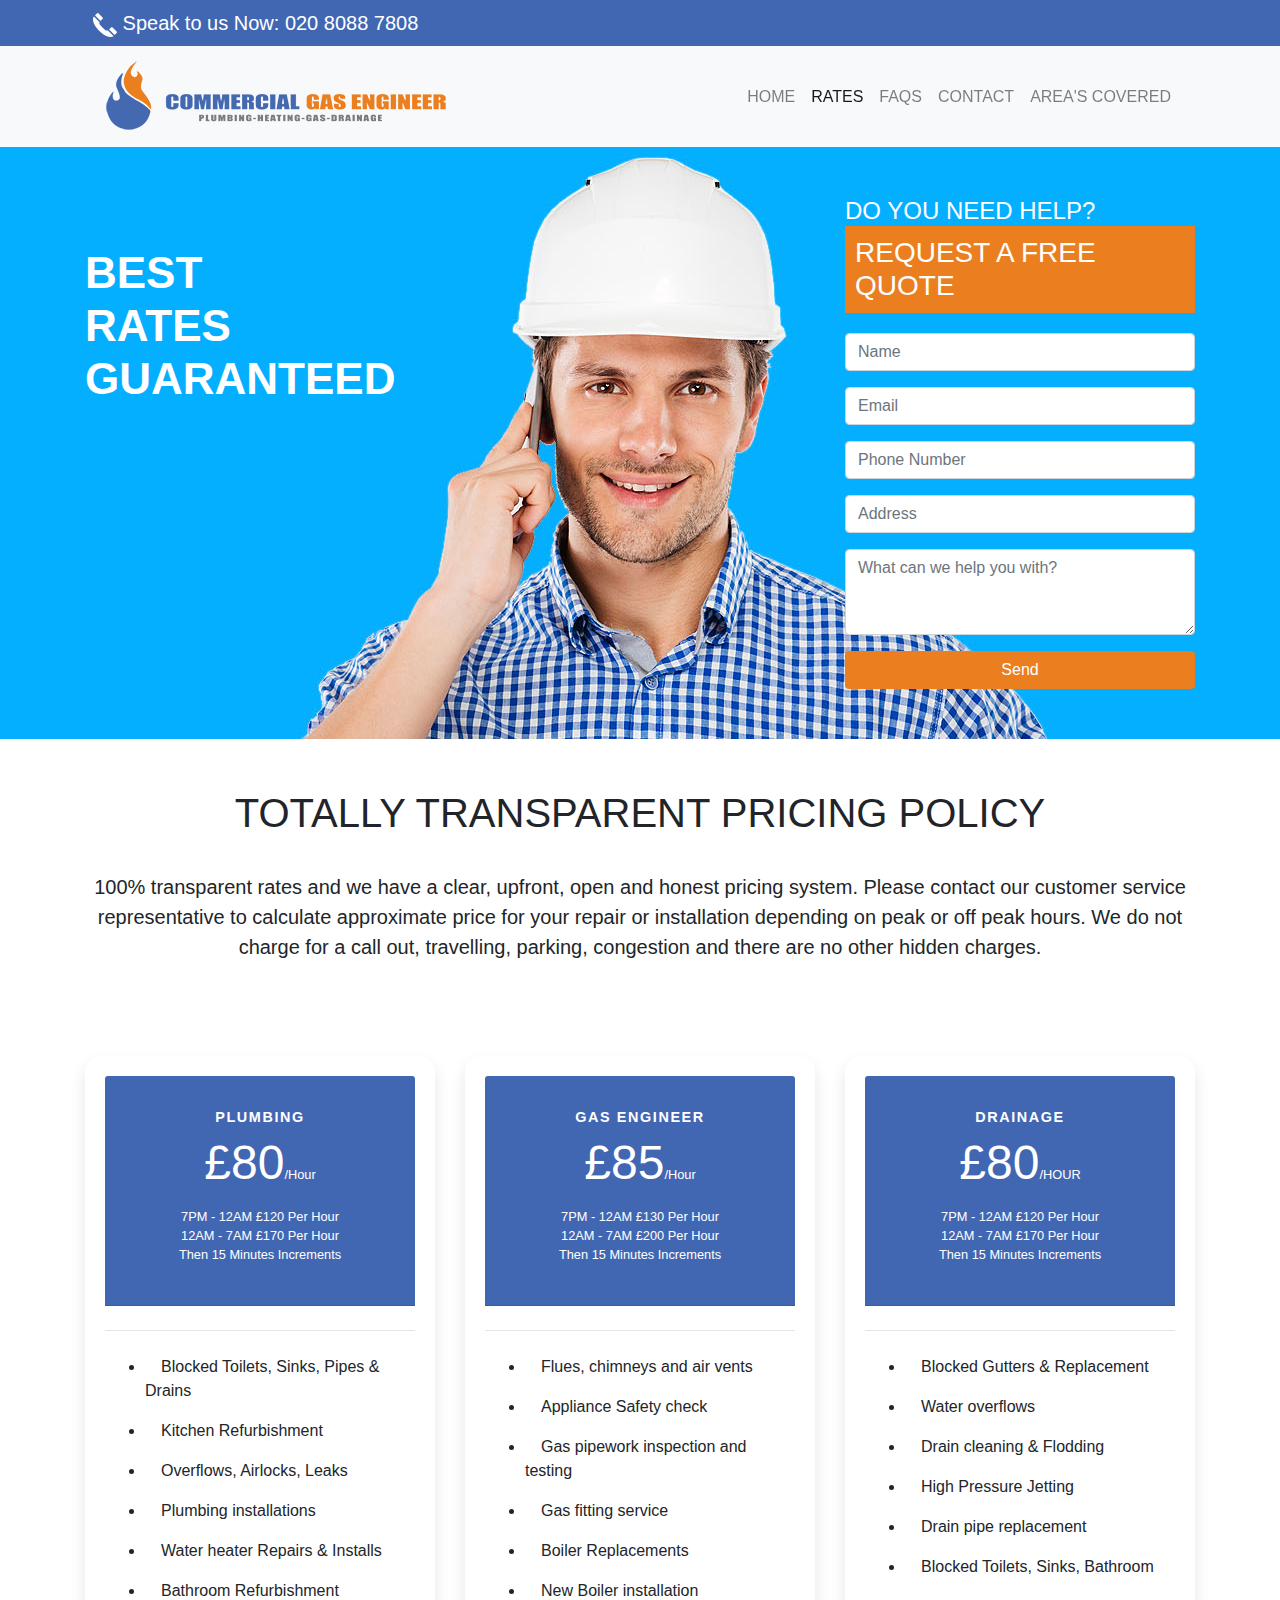
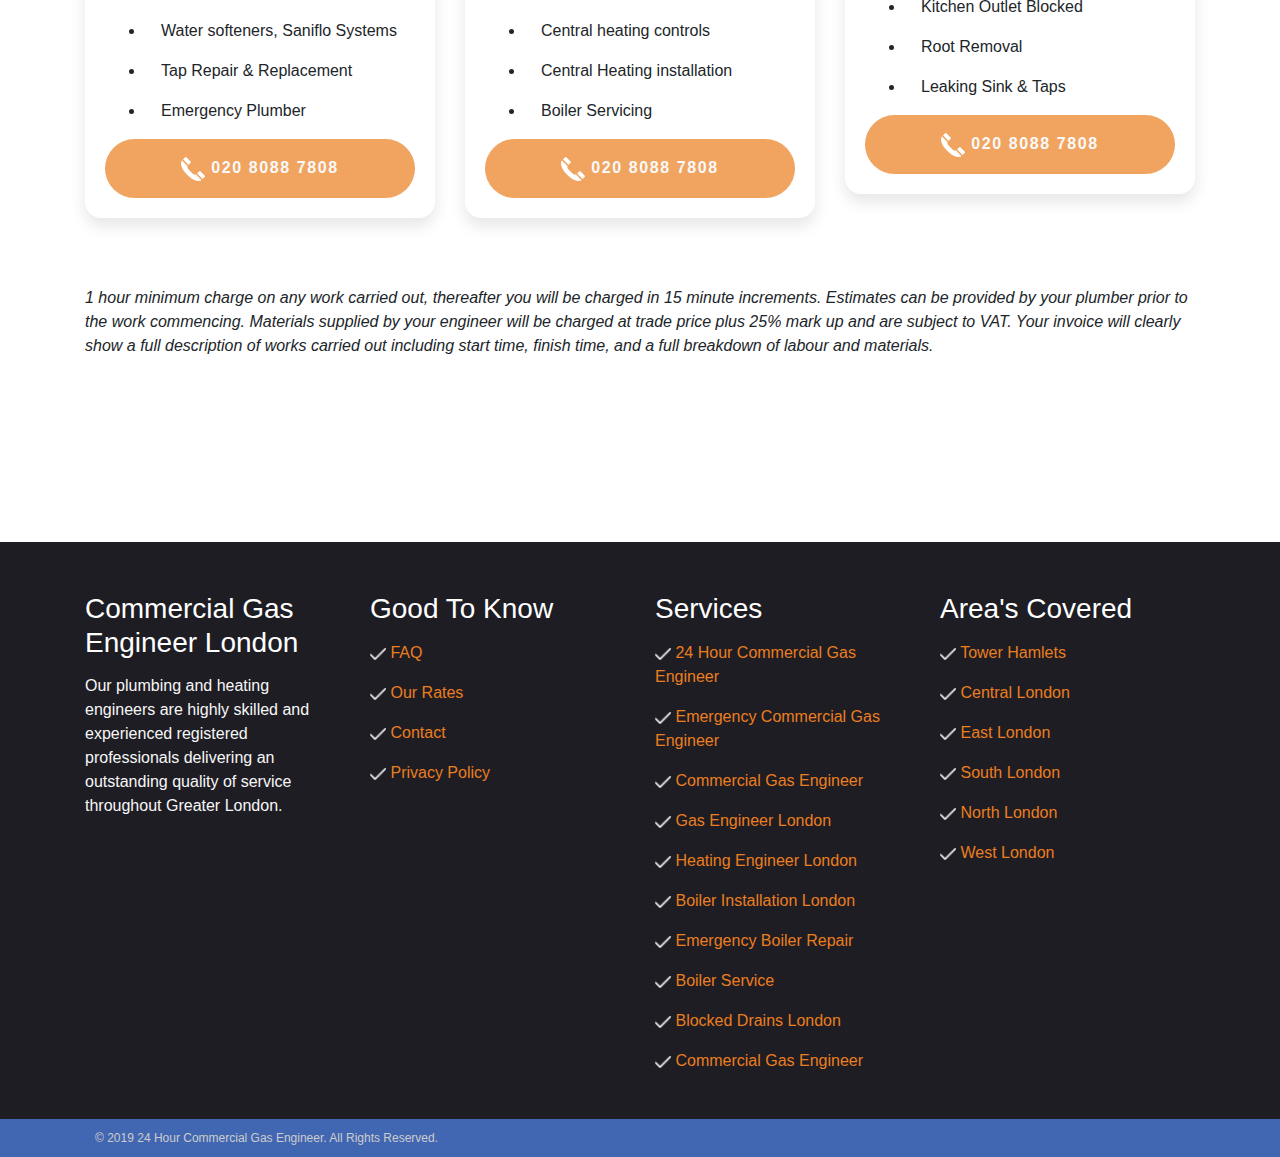
==== rates.html @ 2fbf1a50 "intial website" ====
<!DOCTYPE html>
<html lang="en">
<head>
    <meta charset="UTF-8">
    <meta name="description" content="Commercial Gas Engineer London">
    <meta name="keywords" content="Gas Engineer">
    <meta name="viewport" content="width=device-width, initial-scale=1.0">
    <meta http-equiv="X-UA-Compatible" content="ie=edge">
    <title>Rates | Commercial Gas Engineer London | Central London | Commercial Gas Engineer</title>
    <!-- <script src="https://kit.fontawesome.com/27ad0ca7fa.js"></script> -->
    <!-- Local business Schema -->
    <script type="application/ld+json">
        {
          "@context": "https://schema.org",
          "@type": "LocalBusiness",
          "image": "https://commercial-gas-engineer.co.uk/images/logo.png",
          "@id": "https://commercial-gas-engineer.co.uk/",
          "name": "Commercial Gas Engineer",
          "address": {
            "@type": "PostalAddress", 
            "streetAddress": "Hanbury Street",
            "addressLocality": "London",
            "addressRegion": "London",
            "postalCode": "E1 5JZ",
            "addressCountry": "UK"
          },
          
          "geo": {
            "@type": "GeoCoordinates",
            "latitude": 51.520110,
            "longitude": -0.064103
          },
          "url": "https://commercial-gas-engineer.co.uk/contact.html",
          "telephone": "020 8088 7808",
          
          "openingHoursSpecification": 
          [
            {
              "@type": "OpeningHoursSpecification",
              "dayOfWeek": [
                "Monday",
                "Friday"
              ],
              "opens": "10:30",
              "closes": "22:00"
            }
            
           
          ]
          
        }
    </script>

    <!-- Search Schema -->
    <script type="application/ld+json">
        // John searched for Best gas engineer.
        {
            "@context": "http://schema.org",
            "@type": "SearchAction",
            "agent": {
            "@type": "Person",
            "name": "John"
            },
            "query": "Best Commercial Gas Engineer in London"
        }
      </script>

        <!-- Breadcrumbs Schema -->
        <script type="application/ld+json">
            {
                "@context": "https://schema.org",
                "@type": "BreadcrumbList",
                "itemListElement": [{
                    "@type": "ListItem",
                    "position": 1,
                    "name": "Rates",
                    "item": "https://commercial-gas-engineer.co.uk/rates.html"
                },{
                    "@type": "ListItem",
                    "position": 2,
                    "name": "Contact",
                    "item": "https://commercial-gas-engineer.co.uk/contact.html"
                },{
                    "@type": "ListItem",
                    "position": 3,
                    "name": "FAQ's",
                    "item": "https://commercial-gas-engineer.co.uk/faq.html"
                },{
                    "@type": "ListItem",
                    "position": 4,
                    "name": "Area's Covered",
                    "item": "https://commercial-gas-engineer.co.uk/areas-covered.html"
                }]
            }
                
        </script>

        <!-- Review Schema -->
        <script type="application/ld+json">
            {
                "@context": "https://schema.org/",
                "@type": "Review",
                "itemReviewed": {
                    "@type": "LocalBusiness",
                    "image": "https://commercial-gas-engineer.co.uk/images/logo.png",
                    "name": "Commercial Gas Engineer London",
                    
                    "telephone": "020 8088 7078",
                    "address": {
                        "@type": "PostalAddress", 
                        "streetAddress": "Hanbury Street",
                        "addressLocality": "London",
                        "addressRegion": "London",
                        "postalCode": "E1 5JZ",
                        "addressCountry": "UK"
                      }
                },
                "reviewRating": {
                    "@type": "Rating",
                    "ratingValue": "5"
                },
                "name": "Commercial Gas Engineer",
                "author": {
                    "@type": "Person",
                    "name": "Felipe Free"
                },
                "reviewBody": "Great service and staff, Everything was done in time and in a very professional way, would recommend this company blindfolded.",
                "publisher": {
                    "@type": "Organization",
                    "name": "Google Map"
                }
            }
        </script>

    <!-- Favicons
	================================================== -->
	<link rel="icon" href="images/fav.png" type="image/x-icon" />
	<link rel="apple-touch-icon-precomposed" sizes="144x144" href="images/fav.png">
	<link rel="apple-touch-icon-precomposed" sizes="72x72" href="images/fav.png">
	<link rel="apple-touch-icon-precomposed" href="images/fav.png">
    <!-- <link rel="stylesheet" href="https://cdn.rawgit.com/stevenmonson/googleReviews/master/google-places.css"> -->
    <link rel="stylesheet" href="https://stackpath.bootstrapcdn.com/bootstrap/4.3.1/css/bootstrap.min.css" integrity="sha384-ggOyR0iXCbMQv3Xipma34MD+dH/1fQ784/j6cY/iJTQUOhcWr7x9JvoRxT2MZw1T" crossorigin="anonymous">
    <!-- <link href="https://stackpath.bootstrapcdn.com/font-awesome/4.7.0/css/font-awesome.min.css" rel="stylesheet" integrity="sha384-wvfXpqpZZVQGK6TAh5PVlGOfQNHSoD2xbE+QkPxCAFlNEevoEH3Sl0sibVcOQVnN" crossorigin="anonymous"> -->
    <link rel="stylesheet" href="css/style.css">
</head>
<body>
    
    <div class="container-fluid">
        <!-- top bar -->
    <div class="top-bar base-color">
        <div class="container">
              <div class="row">
                  <div class="col">
                    <p class="top-bar-text">
                         <span><img src="images/old-handphone.png" alt="icon" class="img-responsive"> Speak to us Now: </span> <a  href="tel:020 8088 7808">  020 8088 7808</a>
                    </p>      
                  </div>
              </div>
        </div>
    </div>
    <!-- menu bar  -->
    <div class="header bg-light">
        <div class="container">
            <div class="row">
                <div class="col">
                    <nav class="navbar sticky-top navbar-expand-lg navbar-light  ">
                        <a class="navbar-brand" href="index.html"><img class="img-responsive" src="images/logo-31.png" alt="Logo"></a>
                        <button class="navbar-toggler" type="button" data-toggle="collapse" data-target="#navbarSupportedContent" aria-controls="navbarSupportedContent" aria-expanded="false" aria-label="Toggle navigation">
                          <span class="navbar-toggler-icon"></span>
                        </button>
                      
                        <div class="collapse navbar-collapse " id="navbarSupportedContent">
                          <ul class="navbar-nav ml-auto text-uppercase ">
                            <li class="nav-item ">
                              <a class="nav-link" href="index.html">Home <span class="sr-only">(current)</span></a>
                            </li>
                            <li class="nav-item active">
                              <a class="nav-link" href="rates.html">Rates</a>
                            </li>
                            <li class="nav-item">
                                <a class="nav-link" href="faq.html">Faqs</a>
                            </li>
                            <li class="nav-item">
                                <a class="nav-link" href="contact.html">Contact</a>
                            </li>
                            <li class="nav-item">
                                <a class="nav-link" href="areas-covered.html">Area's Covered</a>
                            </li>
                
                          </ul>
                          
                        </div>
                      </nav>
                </div>
            </div>
        </div>
    </div>

    
    </div>

    <div class="container-fluid">
        <div class="main-content">
            <div class="rates-hero-image">
                <div class="container">
                    <div class="row">
                        <div class="col-md-5">
                            <div class="hero-text-block">
                                <h1 class="text-uppercase">Best <br> Rates <br> Guaranteed</h1>
                                
                            </div>
                        </div>
                        <div class="col-md-4 offset-md-3">
                            <div class="hero-form">
                                <h4>DO YOU NEED HELP?</h4>
                                <h3 class="secondary-color">REQUEST A FREE QUOTE</h3>
                                <form action="contact_me.php" method="POST">
                                    <div class="form-group">
                                        <input name="Name" type="text" class="form-control" id="" aria-describedby="" placeholder="Name"> 
                                    </div>
                                    <div class="form-group">
                                        <input name="Email" type="email" class="form-control" id="exampleInputEmail1" aria-describedby="emailHelp" placeholder="Email">
                                    </div>
                                    <div class="form-group">
                                        
                                        <input name="Phone" type="tel" class="form-control" id="" placeholder="Phone Number">
                                    </div>
                                    <div class="form-group">
                                        <input name="City" type="text" class="form-control" id="" aria-describedby="" placeholder="Address"> 
                                    </div>
                                    <div class="form-group">
                                        
                                        <textarea name="Message" class="form-control" id="exampleFormControlTextarea1" placeholder="What can we help you with?" rows="3"></textarea>
                                    </div>
                                    <button type="submit" class="btn btn-block secondary-color">Send</button>
                                </form>
                            </div>
                        </div>
                    </div>
                </div>
            </div> 
            
            <div class="pricing-plan-wrapper">
                <div class="container">
                    <div class="row">
                        <div class="col">
                            <div class="pricing-plan-header">
                                <h1 class="text-center">TOTALLY TRANSPARENT PRICING POLICY</h1>
                                <p class="text-center lead">100% transparent rates and we have a clear, upfront, open and honest pricing system. Please contact our customer service representative to calculate approximate price for your repair or installation depending on peak or off peak hours. We do not charge for a call out, travelling, parking, congestion and there are no other hidden charges.</p>
                            </div>
                        </div>
                    </div>         
                </div>
            </div>
            <section class="pricing py-5">
                    <div class="container">
                        <div class="row">
                        <!-- Free Tier -->
                        <div class="col-lg-4">
                            <div class="card mb-5 mb-lg-0">
                            <div class="card-body">
                                <div class="card-header">
                                    <h5 class="card-title text-uppercase text-center">PLUMBING</h5>
                                    <h6 class="card-price text-center">£80<span class="period">/Hour</span></h6>
                                    <p class="text-center">
                                        7PM - 12AM £120 Per Hour <br>
                                        12AM - 7AM £170 Per Hour <br>
                                        Then 15 Minutes Increments</p>
                                </div>
                                <hr>
                                <ul class="fa-ul">
                                    <li><span class="fa-li"><img src="images/tick.png" alt="icon" class="img-responsive"></span>Blocked Toilets, Sinks, Pipes & Drains</li>
                                    <li><span class="fa-li"><img src="images/tick.png" alt="icon" class="img-responsive"></span>Kitchen Refurbishment</li>
                                    <li><span class="fa-li"><img src="images/tick.png" alt="icon" class="img-responsive"></span>Overflows, Airlocks, Leaks</li>
                                    <li><span class="fa-li"><img src="images/tick.png" alt="icon" class="img-responsive"></span>Plumbing installations</li>
                                    <li><span class="fa-li"><img src="images/tick.png" alt="icon" class="img-responsive"></span>Water heater Repairs & Installs</li>
                                    <li><span class="fa-li"><img src="images/tick.png" alt="icon" class="img-responsive"></span>Bathroom Refurbishment</li>
                                    <li><span class="fa-li"><img src="images/tick.png" alt="icon" class="img-responsive"></span>Water softeners, Saniflo Systems</li>
                                    <li><span class="fa-li"><img src="images/tick.png" alt="icon" class="img-responsive"></span>Tap Repair & Replacement</li>
                                    <li><span class="fa-li"><img src="images/tick.png" alt="icon" class="img-responsive"></span>Emergency Plumber</li>
                                
                                </ul>
                                <a href="tel:020 8088 7808" class="btn btn-block secondary-color text-uppercase"><img src="images/old-handphone.png" alt="icon" class="img-responsive"> 020 8088 7808</a>
                            </div>
                            </div>
                        </div>
                        <!-- Plus Tier -->
                        <div class="col-lg-4">
                            <div class="card mb-5 mb-lg-0">
                            <div class="card-body">
                                <div class="card-header">
                                    <h5 class="card-title text-uppercase text-center">GAS ENGINEER</h5>
                                    <h6 class="card-price text-center">£85<span class="period">/Hour</span></h6>
                                    <p class="text-center"> 
                                        7PM - 12AM £130 Per Hour <br>
                                        12AM - 7AM £200 Per Hour <br>
                                        Then 15 Minutes Increments</p>
                                </div>
                                <hr>
                                <ul class="fa-ul">
                                    <li><span class="fa-li"><img src="images/tick.png" alt="icon" class="img-responsive"></span>Flues, chimneys and air vents</li>
                                    <li><span class="fa-li"><img src="images/tick.png" alt="icon" class="img-responsive"></span>Appliance Safety check</li>
                                    <li><span class="fa-li"><img src="images/tick.png" alt="icon" class="img-responsive"></span>Gas pipework inspection and testing</li>
                                    <li><span class="fa-li"><img src="images/tick.png" alt="icon" class="img-responsive"></span>Gas fitting service</li>
                                    <li><span class="fa-li"><img src="images/tick.png" alt="icon" class="img-responsive"></span>Boiler Replacements</li>
                                    <li><span class="fa-li"><img src="images/tick.png" alt="icon" class="img-responsive"></span>New Boiler installation</li>
                                    <li><span class="fa-li"><img src="images/tick.png" alt="icon" class="img-responsive"></span>Central heating controls</li>
                                    <li><span class="fa-li"><img src="images/tick.png" alt="icon" class="img-responsive"></span>Central Heating installation</li>
                                    <li><span class="fa-li"><img src="images/tick.png" alt="icon" class="img-responsive"></span>Boiler Servicing</li>
                                </ul>
                                <!-- <a href="#" class="btn btn-block btn-primary text-uppercase">Button</a> -->
                                <a href="tel:020 8088 7808" class="btn btn-block secondary-color text-uppercase"><img src="images/old-handphone.png" alt="icon" class="img-responsive"> 020 8088 7808</a>
                            </div>
                            </div>
                        </div>
                        <!-- Pro Tier -->
                        <div class="col-lg-4">
                            <div class="card">
                            <div class="card-body">
                                <div class="card-header">
                                    <h5 class="card-title text-uppercase text-center">DRAINAGE</h5>
                                    <h6 class="card-price text-center">£80<span class="period">/HOUR</span></h6>
                                    <p class="text-center">
                                        7PM - 12AM £120 Per Hour <br>
                                        12AM - 7AM £170 Per Hour <br>
                                        Then 15 Minutes Increments</p>
                                </div>
                                <hr>
                                <ul class="fa-ul">
                                    <li><span class="fa-li"><img src="images/tick.png" alt="icon" class="img-responsive"></span>Blocked Gutters & Replacement</li>
                                    <li><span class="fa-li"><img src="images/tick.png" alt="icon" class="img-responsive"></span>Water overflows</li>
                                    <li><span class="fa-li"><img src="images/tick.png" alt="icon" class="img-responsive"></span>Drain cleaning & Flodding</li>
                                    <li><span class="fa-li"><img src="images/tick.png" alt="icon" class="img-responsive"></span>High Pressure Jetting</li>
                                    <li><span class="fa-li"><img src="images/tick.png" alt="icon" class="img-responsive"></span>Drain pipe replacement</li>
                                    <li><span class="fa-li"><img src="images/tick.png" alt="icon" class="img-responsive"></span>Blocked Toilets, Sinks, Bathroom</li>
                                    <li><span class="fa-li"><img src="images/tick.png" alt="icon" class="img-responsive"></span>Kitchen Outlet Blocked</li>
                                    <li><span class="fa-li"><img src="images/tick.png" alt="icon" class="img-responsive"></span>Root Removal</li>
                                    <li><span class="fa-li"><img src="images/tick.png" alt="icon" class="img-responsive"></span>Leaking Sink & Taps</li>
                                </ul>
                                <a href="tel:020 8088 7808" class="btn btn-block secondary-color text-uppercase"><img src="images/old-handphone.png" alt="icon" class="img-responsive"> 020 8088 7808</a>
                            </div>
                            </div>
                        </div>
                        </div>
                    </div>
            </section>
            <div class="container">
                <div class="row">
                    <div class="col">
                        <p><i>1 hour minimum charge on any work carried out, thereafter you will be charged in 15 minute increments. Estimates can be provided by your plumber prior to the work commencing. Materials supplied by your engineer will be charged at trade price plus 25% mark up and are subject to VAT. Your invoice will clearly show a full description of works carried out including start time, finish time, and a full breakdown of labour and materials.</i></p>
                    </div>
                </div>

                
            </div>
            <div class="seo cl-white d-none d-sm-none d-md-block">
                <small> <i> emergency Commercial Gas Engineer | local plumbing services london | emergency london plumber | find a Commercial Gas Engineer | 24 hour Commercial Gas Engineer | plumber central london | plumber east london | emergency plumber west london | plumber north london |recommended plumbers london | emergency plumber south london | west london plumbing | 24 emergency plumbers london | plumber south east london | electrician london | london plumbing services | plumber south london | 24 hour emergency Commercial Gas Engineer |emergency plumber east london | emergency plumber east london | emergency plumber north london | emergency plumber south east london | emergency plumber west london | emergency plumber camden | emergency plumber walthamstow | best london plumbers | emergency plumbers wandsworth | emergency plumber central london | emergency plumbing services london | emergency plumber east london | urgent Commercial Gas Engineer | london plumbing ilford | checkatrade members directory | emergency plumber barnet | plumbers in london uk | plumber south west london | heating engineer near me | london plumbing and heating | heating and plumbing engineers | best plumbing london | boiler service london | plumber hackney | london plumbing hackney | plumber north west london | heating engineer london |london plumbing hackney | city plumbing walthamstow | emergency plumber wandsworth | plumbing contractors london | wapping plumbers | london plumbing hackney | plumbing repair london | london plumbing barking | commercial plumbers london | plumbing services east london | emergency plumber islington | emergency plumber hackney |rated plumbers london | plumber bethnal green | emergency plumber hammersmith | gas Commercial Gas Engineer | emergency plumber lewisham | plumber fulham london | plumber mile end | plumber canary wharf | plumber e14 | plumber e1 | plumber e12 | plumber e3 | plumber e5 | plumber e6 | plumber e15 | plumber e17 | plumber e16 | plumber e2 | plumber e8 | victorian plumbing london | plumber woodford green | emergency plumber number | plumbing companies in east london |plumber isle of dogs | reliable plumbers london |heating engineer north london | plumber canning town | plumber docklands | plumber shoreditch | plumber Bethnal Green | plumber Whitechapel |plumber Canary Wharf | plumber Silvertown | plumber Tower Hamlets | plumber Bow |plumber Poplar | plumber Shadwell | plumber Wapping | plumber Limehouse | plumber Hackney | plumber Stepney Green | plumber Old Street | plumber Islington| plumber Westminster | plumber Central London | plumber emergency plumber bethnal green |hackney plumbers review | plumber hackney london |plumber newham | redbridge plumbing | plumbing companies north london |out of hours plumber | plumber stepney green |plumber limehouse | plumber haggerston |emergency plumber swiss cottage </i> </small>
            </div>
        </div>
    </div>  

    

    <div class="container-fluid">
        <div class="footer">
            <div class="footer-block">
                    <div class="container">
                            <div class="row">
                                <div class="col-sm-6 col-md-3 ">
                                    <div class="text-block">
                                        <h3>Commercial Gas Engineer London</h3>
                                        <p>Our plumbing and heating engineers are highly skilled and experienced registered professionals delivering an outstanding quality of service throughout Greater London.</p>
                                    </div>
                                </div>
                                <div class="col-sm-6 col-md-3 ">
                                     <div class="text-block">
                                         <h3>Good To Know</h3>
                                        <p><img src="images/tick.png" alt="icon" class="img-responsive"> <a href="faq.html"> FAQ</a></p>
                                        <p><img src="images/tick.png" alt="icon" class="img-responsive"> <a href="rates.html"> Our Rates</a></p>
                                        <p><img src="images/tick.png" alt="icon" class="img-responsive"> <a href="contact.html"> Contact</a></p>
                                        <p><img src="images/tick.png" alt="icon" class="img-responsive"> <a href="#"> Privacy Policy</a></p>
                                    </div>
                                </div>
                                <div class="col-sm-6 col-md-3 ">
                                    <div class="text-block">
                                        <h3>Services</h3>
                                        <p><img src="images/tick.png" alt="icon" class="img-responsive"> <a href="#"> 24 Hour Commercial Gas Engineer</a></p>
                                        <p><img src="images/tick.png" alt="icon" class="img-responsive"> <a href="#"> Emergency Commercial Gas Engineer</a></p>
                                        <p><img src="images/tick.png" alt="icon" class="img-responsive"> <a href="#"> Commercial Gas Engineer</a></p>
                                        <p><img src="images/tick.png" alt="icon" class="img-responsive"> <a href="#"> Gas Engineer London</a></p>
                                        <p><img src="images/tick.png" alt="icon" class="img-responsive"> <a href="#"> Heating Engineer London</a></p>
                                        <p><img src="images/tick.png" alt="icon" class="img-responsive"> <a href="#"> Boiler Installation London</a></p>
                                        <p><img src="images/tick.png" alt="icon" class="img-responsive"> <a href="#"> Emergency Boiler Repair</a></p>
                                        <p><img src="images/tick.png" alt="icon" class="img-responsive"> <a href="#"> Boiler Service</a></p>
                                        <p><img src="images/tick.png" alt="icon" class="img-responsive"> <a href="#"> Blocked Drains London</a></p>
                                        <p><img src="images/tick.png" alt="icon" class="img-responsive"> <a href="#"> Commercial Gas Engineer</a></p>
                                    </div>
                                </div>
                                <div class="col-sm-6 col-md-3 ">
                                    <div class="text-block">
                                       <h3>Area's Covered</h3>
                                        <p><img src="images/tick.png" alt="icon" class="img-responsive"> <a href="#"> Tower Hamlets</a></p>
                                        <p><img src="images/tick.png" alt="icon" class="img-responsive"> <a href="#"> Central London</a></p>
                                        <p><img src="images/tick.png" alt="icon" class="img-responsive"> <a href="#"> East London</a></p>
                                        <p><img src="images/tick.png" alt="icon" class="img-responsive"> <a href="#"> South London</a></p>
                                        <p><img src="images/tick.png" alt="icon" class="img-responsive"> <a href="#"> North London</a></p>
                                        <p><img src="images/tick.png" alt="icon" class="img-responsive"> <a href="#"> West London</a></p>
                                     </div>
                                </div> 
                            </div>
                        </div>     
            </div>
            <div class="footer-copy">
                <div class="container">
                    <div class="row">
                        <div class="col">
                            <p>© 2019 24 Hour Commercial Gas Engineer. All Rights Reserved.
                                </p>
                        </div>
                        <div class="col">
    
                        </div>
                    </div>
                </div>
            </div>
        </div>
    </div>
    

    
    
    <!-- <script src="https://kit.fontawesome.com/27ad0ca7fa.js"></script> -->
    <script src="https://code.jquery.com/jquery-3.3.1.slim.min.js" integrity="sha384-q8i/X+965DzO0rT7abK41JStQIAqVgRVzpbzo5smXKp4YfRvH+8abtTE1Pi6jizo" crossorigin="anonymous"></script>
    <script src="https://cdnjs.cloudflare.com/ajax/libs/popper.js/1.14.7/umd/popper.min.js" integrity="sha384-UO2eT0CpHqdSJQ6hJty5KVphtPhzWj9WO1clHTMGa3JDZwrnQq4sF86dIHNDz0W1" crossorigin="anonymous"></script>
    <script src="https://stackpath.bootstrapcdn.com/bootstrap/4.3.1/js/bootstrap.min.js" integrity="sha384-JjSmVgyd0p3pXB1rRibZUAYoIIy6OrQ6VrjIEaFf/nJGzIxFDsf4x0xIM+B07jRM" crossorigin="anonymous"></script>
</body>
</html>
---- css/style.css ----
.container-fluid {
    
    padding-right: 0!important;
    padding-left: 0!important;
    
}
.base-color{
    background-color: #4267b2;
}

.secondary-color{
    background-color:#eb7e1e;
}
.top-bar-text {
    color: #fff;
    padding: 8px;
    font-size: 20px;
    margin: 0;
}
.top-bar-text a{
    text-decoration: none;
    color:#fff;
}

.main-content .hero-image{
    background: url("../images/home-1.jpg");
    background-repeat: no-repeat;
    background-position: left top;
    padding: 50px 0;
}
.main-content .hero-image .hero-text-block {
    margin: 50px 0;
}
.main-content .hero-image .hero-text-block h1, .main-content .hero-image .hero-text-block h4{
    margin: 25px 0;
}
.main-content .hero-image .hero-text-block h1{
    font-size: 44px;
    color: #4267b2;
    font-weight: 700;

}
.main-content .hero-image .hero-text-block button{
    color:#fff;
    font-size: 30px;
    font-weight: 700;
    padding: 15px;
}
.main-content .hero-image .hero-form h3, .main-content .hero-image .hero-form h4{
    margin: 0;
}
.main-content .hero-image .hero-form h3{
    margin-bottom: 20px;
    padding: 10px
}
.main-content .hero-image .hero-form button, .main-content .hero-image .hero-form h3{
    color: #fff;
}
.main-content .features-wrapper{
    margin: 40px 0;
    padding: 30px 0;
}
.main-content .features{
    margin: 40px 0;
}
.main-content .features .feature-icon{
    font-size: 70px;
    color: #4267b2;
    
}


/* // Small devices (landscape phones, less than 768px) */
/* @media (max-width: 767.98px) { 
    .main-content .features .feature-text-block{
        text-align: center;
        
    }

 } */
 /* // Medium devices (tablets, less than 992px) */
@media (max-width: 991.98px) { 
    .main-content .features .feature-text-block{
        text-align: center;
    
        
    }
    /* .container-fluid {
    
        padding-right: 15px!important;
        padding-left: 15px!important;
        
    } */
}
.main-content .branding-contact{
    background: url("../images/home-2.jpg");
    background-repeat: no-repeat;
    background-position: right top;
    /* background-attachment: fixed; */
    /* padding:50px; */
}
.main-content .branding-contact-content {
    padding: 60px 0;
    margin: 30px 0;
    color:#fff;
}
.main-content .branding-contact-content h3{
    margin: 20px 0;
}
.main-content .branding-contact-content button{
    color:#fff;
}

.main-content .about{
    padding: 30px 0;
}
.main-content .about h1{
    margin: 30px 0;
}
.main-content .about-content-wrapper{
    margin: 40px 0;
}
.main-content .about-content-wrapper .text-block{
    padding-top: 15px;
}
.main-content .about-content-wrapper img{
    width: 100%;
}

.main-content .google-review{
    /* min-height: 400px; */
    padding: 40px 0;

}

.main-content .google-review h1{
    /* min-height: 400px; */
    padding: 40px 0;

}

#map-plug {display:none;}

#google-reviews {
display:flex;
flex-wrap:wrap;
/* //display: grid;
//grid-template-columns: repeat( auto-fit, minmax(320px, 1fr)); */
}

.review-item {
/* border:solid 1px rgba(190,190,190,.35); */
margin:0 auto;
padding:1em;
flex: 1 1 20%;
}

@media ( max-width:1200px) {
  .review-item { flex: 1 1 40%; }
}

@media ( max-width:450px) {
  .review-item { flex: 1 1 90%; }
}

.review-meta, .review-stars {text-align:center; font-size:115%;}
.review-author { text-transform: capitalize; font-weight:bold; }
.review-date {opacity:.6; display:block;}
.review-text {  line-height:1.55; text-align:left; max-width:32em; margin:auto; text-align: center;}

 

.review-stars ul {
display: inline-block;
list-style: none;
margin:0; padding:0;
}

.review-stars ul li {
float: left;
margin-right: 1px;
line-height:1;
}

.review-stars ul li i {
  color: #E4B248;
  font-size: 1.4em;
  font-style:normal;
}
.review-stars ul li i.inactive { color: #c6c6c6;}
.star:after { content: "\2605"; }


.main-content .pricing-plan-wrapper{
    padding: 30px 0;

}

.main-content .pricing-plan-wrapper .pricing-plan-header h1{
    margin: 20px 0 35px 0;
    
}

section.pricing {
    /* background: #007bff;
    background: linear-gradient(to right, #0062E6, #33AEFF); */
    /* background: #4267b2;
    background: linear-gradient( to right, #4267b2, #007bff) */
    margin-bottom: 20px;
  }
  
  .pricing .card {
    border: none;
    border-radius: 1rem;
    transition: all 0.2s;
    box-shadow: 0 0.5rem 1rem 0 rgba(0, 0, 0, 0.1);
  }

  .pricing .card-header{
      padding: 25px 0;
      background: #4267b2;
      color: #fff;
      /* border-radius: 50%; */
  }
  .pricing .card-header p{
      margin-top: 15px;
      font-size: 80%
  }
  .pricing hr {
    margin: 1.5rem 0;
  }
  
  .pricing .card-title {
    margin: 0.5rem 0;
    font-size: 0.9rem;
    letter-spacing: .1rem;
    font-weight: bold;
    /* color: #fff; */
  }
  
  .pricing .card-price {
    font-size: 3rem;
    margin: 0;
  }
  
  .pricing .card-price .period {
    font-size: 0.8rem;
  }
  
  .pricing ul li {
    margin-bottom: 1rem;
  }
  
  .pricing .text-muted {
    opacity: 0.7;
  }
  
  .pricing .btn {
    font-size: 100%;
    border-radius: 5rem;
    letter-spacing: .1rem;
    font-weight: bold;
    padding: 1rem;
    opacity: 0.7;
    transition: all 0.2s;
    color: #f7f7f7;
  }
  
  /* Hover Effects on Card */
  
  @media (min-width: 992px) {
    .pricing .card:hover {
      margin-top: -.25rem;
      margin-bottom: .25rem;
      box-shadow: 0 0.5rem 1rem 0 rgba(0, 0, 0, 0.3);
    }
    .pricing .card:hover .btn {
      opacity: 1;
    }
  }

.main-content .safety-logos{
    margin: 20px 0;
}
.main-content .safety-logos img{
    width: 150px;
    height: 120px;
    margin: 0 auto;
}

.main-content .emergency-contact{
    background: url("../images/home-5.jpg");
    background-repeat: no-repeat;
    background-position: right top;
    /* background-attachment: fixed; */
    /* padding:50px; */
}
.main-content .emergency-contact h3{
    padding: 60px 0;
    margin: 30px 0;
    color:#fff;
}

/* .footer{
    
} */
.footer-block{
    background-color: #1e1d24;
    padding: 50px 10px 30px 10px;
}

.footer-block .text-block h3{
    color: #fff;
    margin-bottom: 15px;
}
.footer-block .text-block p{
    color: #f7f7f7
}
.footer-block .text-block p i{
    /* color: #f7f7f7 */
    margin-right: 10px
}
.footer-block .text-block p a{
    /* color: #f7f7f7 */
    color: #eb7e1e
}
.footer-copy{
    background-color: #4267b2;
    color: #ccc;
    font-size: 12px;
}
.footer-copy p{
    margin: 0;
    padding: 10px
}


 /* Rates page css */

 .seo small i{
     font-size: 50%;
     color: #fff;
     font-weight: 300;
 }

 .main-content .rates-hero-image{
    background: url("../images/about-1.jpg");
    background-repeat: no-repeat;
    background-position: left top;
    padding: 50px 0;
}

.main-content .rates-hero-image .hero-text-block {
    margin: 50px 0;
}
.main-content .rates-hero-image .hero-text-block h1, .main-content .rates-hero-image .hero-text-block h4{
    margin: 25px 0;
}
.main-content .rates-hero-image .hero-text-block h1{
    font-size: 44px;
    color: #fff;
    font-weight: 700;

}
.main-content .rates-hero-image .hero-text-block button{
    color:#fff;
    font-size: 30px;
    font-weight: 700;
    padding: 15px;
}
.main-content .rates-hero-image .hero-form h3, .main-content .rates-hero-image .hero-form h4{
    margin: 0;
    color: #fff;
}
.main-content .rates-hero-image .hero-form h3{
    margin-bottom: 20px;
    padding: 10px
}
.main-content .rates-hero-image .hero-form button, .main-content .hero-image .hero-form h3{
    color: #fff;
    
}

/* faq page css */

.main-content .faq-hero-image{
    background: url("../images/about-1.jpg");
    background-repeat: no-repeat;
    background-position: right top;
    padding: 150px 0;
}

.main-content .faq-hero-image .hero-text-block {
    margin: 50px 0;
}
.main-content .faq-hero-image .hero-text-block h1{
    margin: 25px 0;
}
.main-content .faq-hero-image .hero-text-block h1{
    font-size: 44px;
    color: #fff;
    font-weight: 700;

}

.faq{
    margin-top: 50px;
}
.faq-header{
    margin: 30px 0;
}
.faq .card .btn-link{
    color: #4267b2
}
.faq .card .btn-link:hover {
    color: #eb7e1e;
    text-decoration: none;
}

.faq .card .btn-link.focus, .btn-link:focus {
    text-decoration: none;
    box-shadow: none;
}

.faq .card {
    border: 1px solid #4267b2; 
}

/* Contact page css */

.main-content .contact .hero-form h3, .main-content .contact .hero-form h4{
    margin: 0;
}
.main-content .contact .hero-form h3{
    margin-bottom: 20px;
    padding: 10px
}
.main-content .contact .hero-form button, .main-content .contact .hero-form h3{
    color: #fff;
}


  .main-content .contact{
      padding: 80px 0 0 0;
  }
  
.main-content .contact .details{
    
    padding: 0 0 50px 0;

}
.main-content .contact .details .text-block h4 i{
    color: #eb7e1e
}
.main-content .contact .details .text-block p{
    margin-left: 30px;
    font-weight: 400;
    color:#4267b2
}

/* Area's covered page css */

.nav-tabs .nav-item {
    margin: 0 auto;
    
}


.main-content .area-cover{
    margin-top: 50px
}
.flex-container{
    display:flex;
    flex-wrap: wrap;
    margin-top: 20px;
} 
.flex-item{
    flex:1;
    min-width:150px
}

.cl-white{
    color: #fff!important;
    background: #fff!important;
}
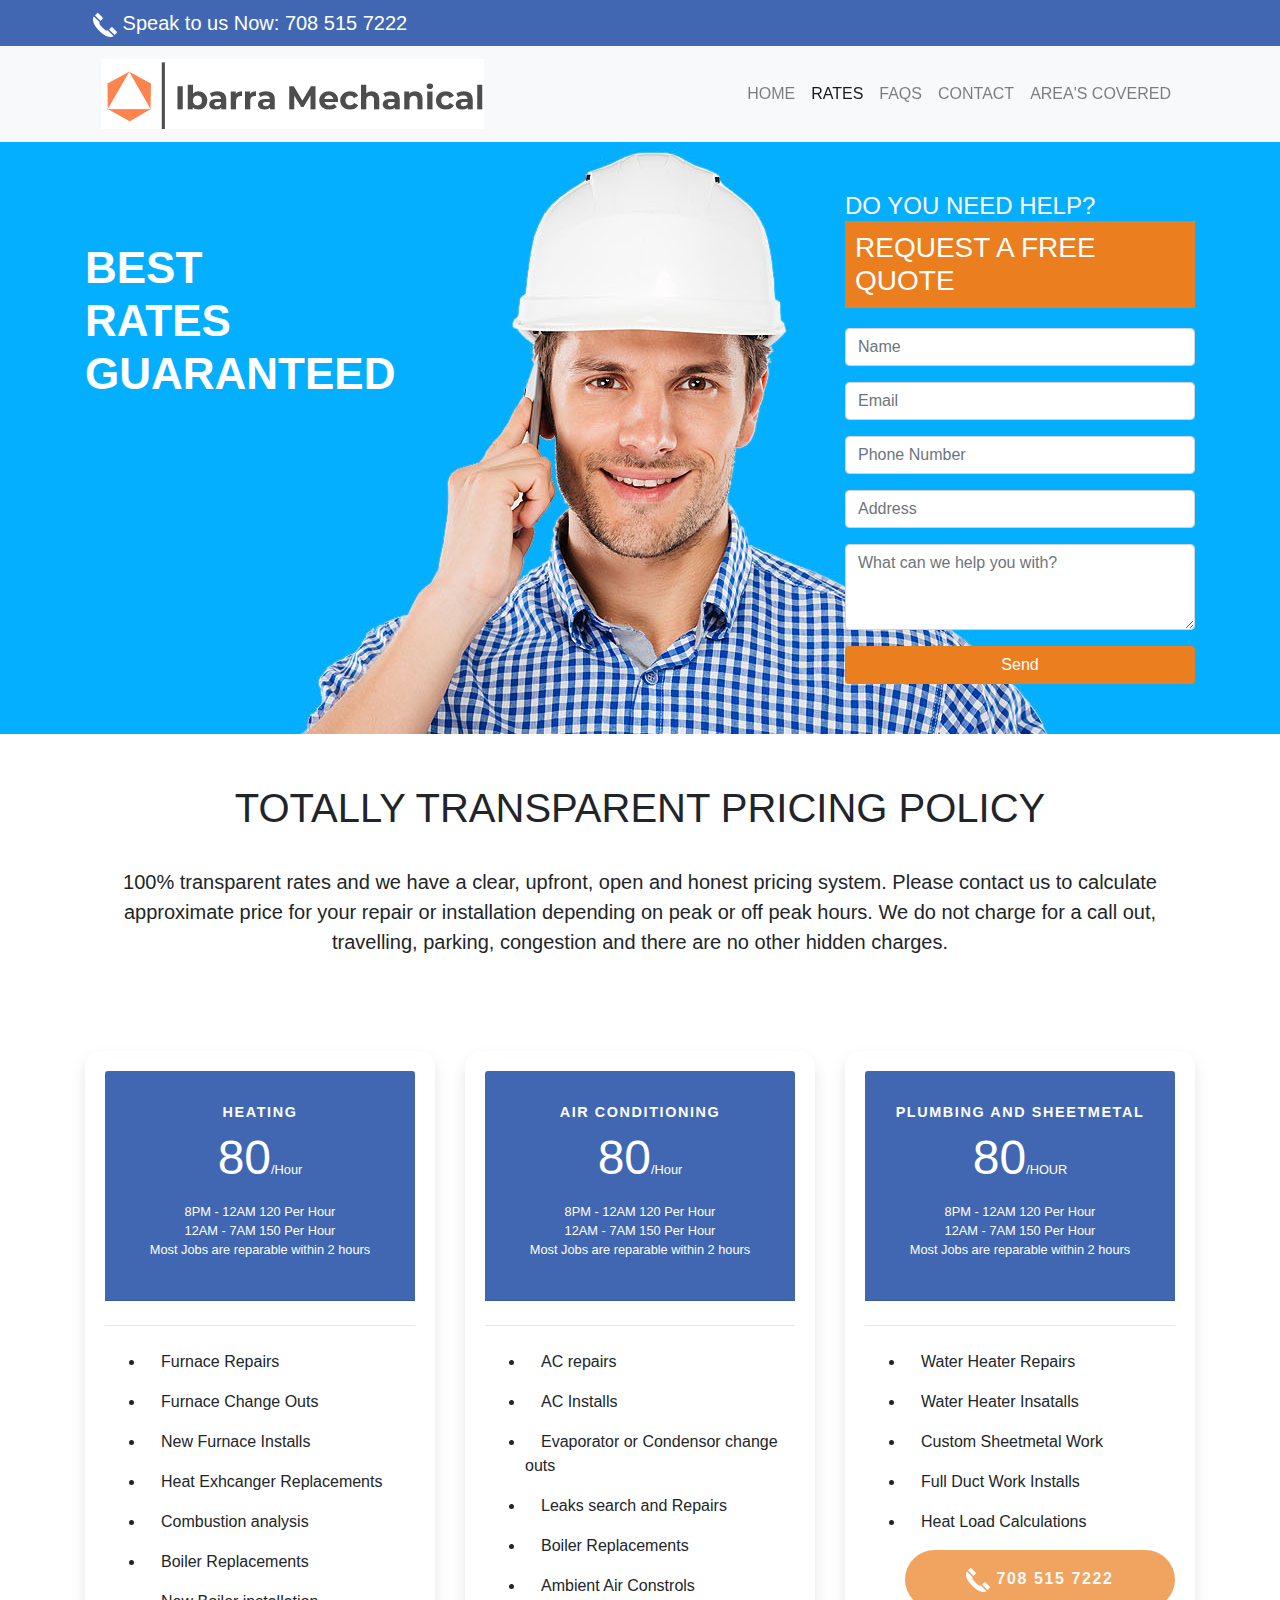
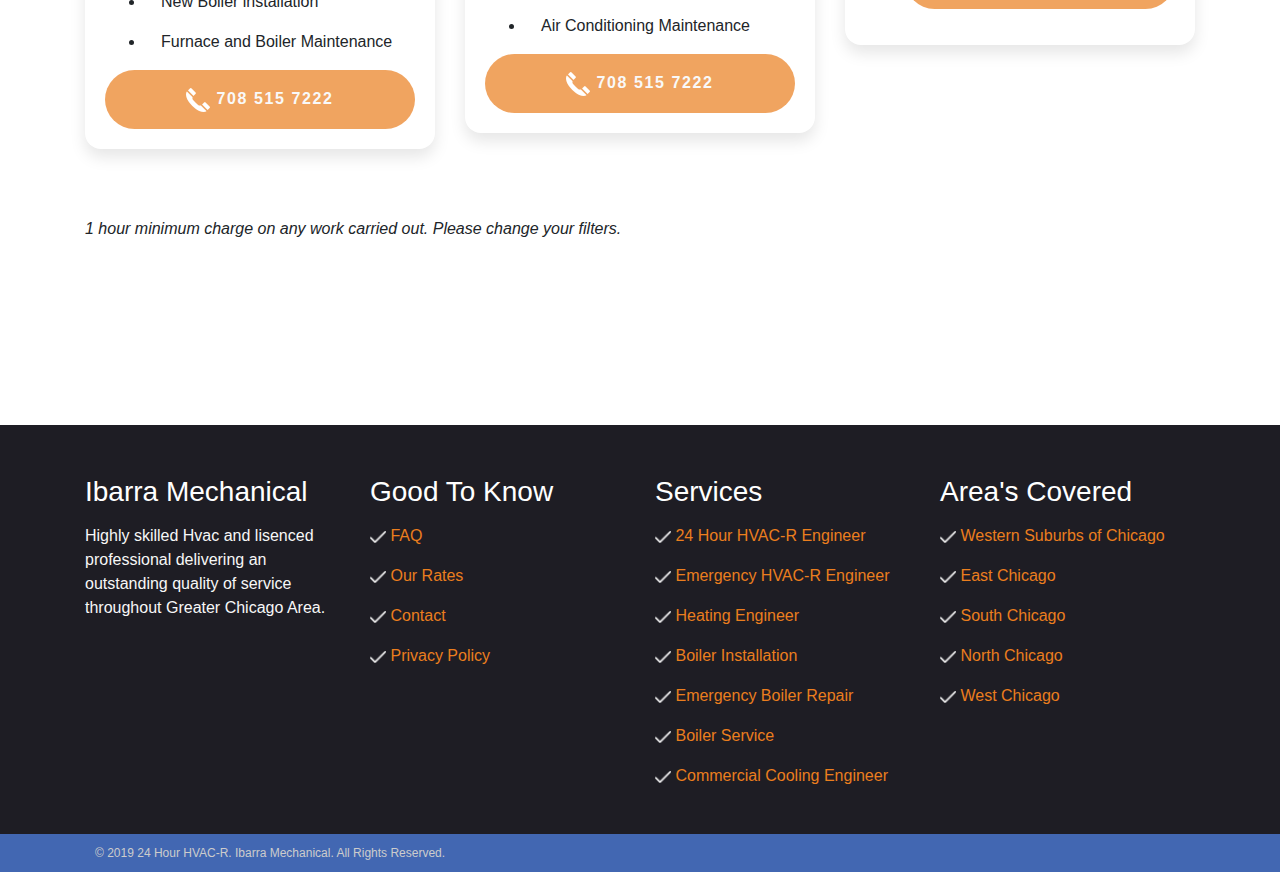
==== commit 27f70ef9: "changing data" ====
--- a/rates.html
+++ b/rates.html
@@ -152,7 +152,7 @@
               <div class="row">
                   <div class="col">
                     <p class="top-bar-text">
-                         <span><img src="images/old-handphone.png" alt="icon" class="img-responsive"> Speak to us Now: </span> <a  href="tel:020 8088 7808">  020 8088 7808</a>
+                         <span><img src="images/old-handphone.png" alt="icon" class="img-responsive"> Speak to us Now: </span> <a  href="tel:708 515 7222">  708 515 7222</a>
                     </p>      
                   </div>
               </div>
@@ -164,7 +164,7 @@
             <div class="row">
                 <div class="col">
                     <nav class="navbar sticky-top navbar-expand-lg navbar-light  ">
-                        <a class="navbar-brand" href="index.html"><img class="img-responsive" src="images/logo-31.png" alt="Logo"></a>
+                        <a class="navbar-brand" href="index.html"><img class="img-responsive" src="images/logo.png" alt="Logo"></a>
                         <button class="navbar-toggler" type="button" data-toggle="collapse" data-target="#navbarSupportedContent" aria-controls="navbarSupportedContent" aria-expanded="false" aria-label="Toggle navigation">
                           <span class="navbar-toggler-icon"></span>
                         </button>
@@ -246,7 +246,7 @@
                         <div class="col">
                             <div class="pricing-plan-header">
                                 <h1 class="text-center">TOTALLY TRANSPARENT PRICING POLICY</h1>
-                                <p class="text-center lead">100% transparent rates and we have a clear, upfront, open and honest pricing system. Please contact our customer service representative to calculate approximate price for your repair or installation depending on peak or off peak hours. We do not charge for a call out, travelling, parking, congestion and there are no other hidden charges.</p>
+                                <p class="text-center lead">100% transparent rates and we have a clear, upfront, open and honest pricing system. Please contact us to calculate approximate price for your repair or installation depending on peak or off peak hours. We do not charge for a call out, travelling, parking, congestion and there are no other hidden charges.</p>
                             </div>
                         </div>
                     </div>         
@@ -260,27 +260,26 @@
                             <div class="card mb-5 mb-lg-0">
                             <div class="card-body">
                                 <div class="card-header">
-                                    <h5 class="card-title text-uppercase text-center">PLUMBING</h5>
-                                    <h6 class="card-price text-center">£80<span class="period">/Hour</span></h6>
+                                    <h5 class="card-title text-uppercase text-center">HEATING</h5>
+                                    <h6 class="card-price text-center">80<span class="period">/Hour</span></h6>
                                     <p class="text-center">
-                                        7PM - 12AM £120 Per Hour <br>
-                                        12AM - 7AM £170 Per Hour <br>
-                                        Then 15 Minutes Increments</p>
+                                        8PM - 12AM 120 Per Hour <br>
+                                        12AM - 7AM 150 Per Hour <br>
+                                        Most Jobs are reparable within 2 hours</p>
                                 </div>
                                 <hr>
                                 <ul class="fa-ul">
-                                    <li><span class="fa-li"><img src="images/tick.png" alt="icon" class="img-responsive"></span>Blocked Toilets, Sinks, Pipes & Drains</li>
-                                    <li><span class="fa-li"><img src="images/tick.png" alt="icon" class="img-responsive"></span>Kitchen Refurbishment</li>
-                                    <li><span class="fa-li"><img src="images/tick.png" alt="icon" class="img-responsive"></span>Overflows, Airlocks, Leaks</li>
-                                    <li><span class="fa-li"><img src="images/tick.png" alt="icon" class="img-responsive"></span>Plumbing installations</li>
-                                    <li><span class="fa-li"><img src="images/tick.png" alt="icon" class="img-responsive"></span>Water heater Repairs & Installs</li>
-                                    <li><span class="fa-li"><img src="images/tick.png" alt="icon" class="img-responsive"></span>Bathroom Refurbishment</li>
-                                    <li><span class="fa-li"><img src="images/tick.png" alt="icon" class="img-responsive"></span>Water softeners, Saniflo Systems</li>
-                                    <li><span class="fa-li"><img src="images/tick.png" alt="icon" class="img-responsive"></span>Tap Repair & Replacement</li>
-                                    <li><span class="fa-li"><img src="images/tick.png" alt="icon" class="img-responsive"></span>Emergency Plumber</li>
+                                    <li><span class="fa-li"><img src="images/tick.png" alt="icon" class="img-responsive"></span>Furnace Repairs</li>
+                                    <li><span class="fa-li"><img src="images/tick.png" alt="icon" class="img-responsive"></span>Furnace Change Outs</li>
+                                    <li><span class="fa-li"><img src="images/tick.png" alt="icon" class="img-responsive"></span>New Furnace Installs</li>
+                                    <li><span class="fa-li"><img src="images/tick.png" alt="icon" class="img-responsive"></span>Heat Exhcanger Replacements</li>
+                                    <li><span class="fa-li"><img src="images/tick.png" alt="icon" class="img-responsive"></span>Combustion analysis </li>
+                                    <li><span class="fa-li"><img src="images/tick.png" alt="icon" class="img-responsive"></span>Boiler Replacements</li>
+                                    <li><span class="fa-li"><img src="images/tick.png" alt="icon" class="img-responsive"></span>New Boiler installation</li>
+                                    <li><span class="fa-li"><img src="images/tick.png" alt="icon" class="img-responsive"></span>Furnace and Boiler Maintenance</li>
                                 
                                 </ul>
-                                <a href="tel:020 8088 7808" class="btn btn-block secondary-color text-uppercase"><img src="images/old-handphone.png" alt="icon" class="img-responsive"> 020 8088 7808</a>
+                                <a href="tel:708 515 7222" class="btn btn-block secondary-color text-uppercase"><img src="images/old-handphone.png" alt="icon" class="img-responsive"> 708 515 7222</a>
                             </div>
                             </div>
                         </div>
@@ -289,27 +288,25 @@
                             <div class="card mb-5 mb-lg-0">
                             <div class="card-body">
                                 <div class="card-header">
-                                    <h5 class="card-title text-uppercase text-center">GAS ENGINEER</h5>
-                                    <h6 class="card-price text-center">£85<span class="period">/Hour</span></h6>
+                                    <h5 class="card-title text-uppercase text-center">Air Conditioning</h5>
+                                    <h6 class="card-price text-center">80<span class="period">/Hour</span></h6>
                                     <p class="text-center"> 
-                                        7PM - 12AM £130 Per Hour <br>
-                                        12AM - 7AM £200 Per Hour <br>
-                                        Then 15 Minutes Increments</p>
+                                        8PM - 12AM 120 Per Hour <br>
+                                        12AM - 7AM 150 Per Hour <br>
+                                        Most Jobs are reparable within 2 hours</p>
                                 </div>
                                 <hr>
                                 <ul class="fa-ul">
-                                    <li><span class="fa-li"><img src="images/tick.png" alt="icon" class="img-responsive"></span>Flues, chimneys and air vents</li>
-                                    <li><span class="fa-li"><img src="images/tick.png" alt="icon" class="img-responsive"></span>Appliance Safety check</li>
-                                    <li><span class="fa-li"><img src="images/tick.png" alt="icon" class="img-responsive"></span>Gas pipework inspection and testing</li>
-                                    <li><span class="fa-li"><img src="images/tick.png" alt="icon" class="img-responsive"></span>Gas fitting service</li>
+                                    <li><span class="fa-li"><img src="images/tick.png" alt="icon" class="img-responsive"></span>AC repairs</li>
+                                    <li><span class="fa-li"><img src="images/tick.png" alt="icon" class="img-responsive"></span>AC Installs</li>
+                                    <li><span class="fa-li"><img src="images/tick.png" alt="icon" class="img-responsive"></span>Evaporator or Condensor change outs</li>
+                                    <li><span class="fa-li"><img src="images/tick.png" alt="icon" class="img-responsive"></span>Leaks search and Repairs</li>
                                     <li><span class="fa-li"><img src="images/tick.png" alt="icon" class="img-responsive"></span>Boiler Replacements</li>
-                                    <li><span class="fa-li"><img src="images/tick.png" alt="icon" class="img-responsive"></span>New Boiler installation</li>
-                                    <li><span class="fa-li"><img src="images/tick.png" alt="icon" class="img-responsive"></span>Central heating controls</li>
-                                    <li><span class="fa-li"><img src="images/tick.png" alt="icon" class="img-responsive"></span>Central Heating installation</li>
-                                    <li><span class="fa-li"><img src="images/tick.png" alt="icon" class="img-responsive"></span>Boiler Servicing</li>
+                                    <li><span class="fa-li"><img src="images/tick.png" alt="icon" class="img-responsive"></span>Ambient Air Constrols</li>
+                                    <li><span class="fa-li"><img src="images/tick.png" alt="icon" class="img-responsive"></span>Air Conditioning Maintenance</li>
                                 </ul>
                                 <!-- <a href="#" class="btn btn-block btn-primary text-uppercase">Button</a> -->
-                                <a href="tel:020 8088 7808" class="btn btn-block secondary-color text-uppercase"><img src="images/old-handphone.png" alt="icon" class="img-responsive"> 020 8088 7808</a>
+                                <a href="tel:020 8088 7808" class="btn btn-block secondary-color text-uppercase"><img src="images/old-handphone.png" alt="icon" class="img-responsive"> 708 515 7222</a>
                             </div>
                             </div>
                         </div>
@@ -318,26 +315,22 @@
                             <div class="card">
                             <div class="card-body">
                                 <div class="card-header">
-                                    <h5 class="card-title text-uppercase text-center">DRAINAGE</h5>
-                                    <h6 class="card-price text-center">£80<span class="period">/HOUR</span></h6>
+                                    <h5 class="card-title text-uppercase text-center">Plumbing and Sheetmetal</h5>
+                                    <h6 class="card-price text-center">80<span class="period">/HOUR</span></h6>
                                     <p class="text-center">
-                                        7PM - 12AM £120 Per Hour <br>
-                                        12AM - 7AM £170 Per Hour <br>
-                                        Then 15 Minutes Increments</p>
+                                        8PM - 12AM 120 Per Hour <br>
+                                        12AM - 7AM 150 Per Hour <br>
+                                        Most Jobs are reparable within 2 hours</p>
                                 </div>
                                 <hr>
                                 <ul class="fa-ul">
-                                    <li><span class="fa-li"><img src="images/tick.png" alt="icon" class="img-responsive"></span>Blocked Gutters & Replacement</li>
-                                    <li><span class="fa-li"><img src="images/tick.png" alt="icon" class="img-responsive"></span>Water overflows</li>
-                                    <li><span class="fa-li"><img src="images/tick.png" alt="icon" class="img-responsive"></span>Drain cleaning & Flodding</li>
-                                    <li><span class="fa-li"><img src="images/tick.png" alt="icon" class="img-responsive"></span>High Pressure Jetting</li>
-                                    <li><span class="fa-li"><img src="images/tick.png" alt="icon" class="img-responsive"></span>Drain pipe replacement</li>
-                                    <li><span class="fa-li"><img src="images/tick.png" alt="icon" class="img-responsive"></span>Blocked Toilets, Sinks, Bathroom</li>
-                                    <li><span class="fa-li"><img src="images/tick.png" alt="icon" class="img-responsive"></span>Kitchen Outlet Blocked</li>
-                                    <li><span class="fa-li"><img src="images/tick.png" alt="icon" class="img-responsive"></span>Root Removal</li>
-                                    <li><span class="fa-li"><img src="images/tick.png" alt="icon" class="img-responsive"></span>Leaking Sink & Taps</li>
-                                </ul>
-                                <a href="tel:020 8088 7808" class="btn btn-block secondary-color text-uppercase"><img src="images/old-handphone.png" alt="icon" class="img-responsive"> 020 8088 7808</a>
+                                    <li><span class="fa-li"><img src="images/tick.png" alt="icon" class="img-responsive"></span>Water Heater Repairs</li>
+                                    <li><span class="fa-li"><img src="images/tick.png" alt="icon" class="img-responsive"></span>Water Heater Insatalls</li>
+                                    <li><span class="fa-li"><img src="images/tick.png" alt="icon" class="img-responsive"></span>Custom Sheetmetal Work</li>
+                                    <li><span class="fa-li"><img src="images/tick.png" alt="icon" class="img-responsive"></span>Full Duct Work Installs</li>
+                                    <li><span class="fa-li"><img src="images/tick.png" alt="icon" class="img-responsive"></span>Heat Load Calculations</li>
+                 
+                                <a href="tel:020 8088 7808" class="btn btn-block secondary-color text-uppercase"><img src="images/old-handphone.png" alt="icon" class="img-responsive"> 708 515 7222</a>
                             </div>
                             </div>
                         </div>
@@ -347,7 +340,7 @@
             <div class="container">
                 <div class="row">
                     <div class="col">
-                        <p><i>1 hour minimum charge on any work carried out, thereafter you will be charged in 15 minute increments. Estimates can be provided by your plumber prior to the work commencing. Materials supplied by your engineer will be charged at trade price plus 25% mark up and are subject to VAT. Your invoice will clearly show a full description of works carried out including start time, finish time, and a full breakdown of labour and materials.</i></p>
+                        <p><i>1 hour minimum charge on any work carried out. Please change your filters.</i></p>
                     </div>
                 </div>
 
@@ -368,8 +361,8 @@
                             <div class="row">
                                 <div class="col-sm-6 col-md-3 ">
                                     <div class="text-block">
-                                        <h3>Commercial Gas Engineer London</h3>
-                                        <p>Our plumbing and heating engineers are highly skilled and experienced registered professionals delivering an outstanding quality of service throughout Greater London.</p>
+                                        <h3>Ibarra Mechanical</h3>
+                                        <p>Highly skilled Hvac and lisenced professional delivering an outstanding quality of service throughout Greater Chicago Area.</p>
                                     </div>
                                 </div>
                                 <div class="col-sm-6 col-md-3 ">
@@ -384,27 +377,23 @@
                                 <div class="col-sm-6 col-md-3 ">
                                     <div class="text-block">
                                         <h3>Services</h3>
-                                        <p><img src="images/tick.png" alt="icon" class="img-responsive"> <a href="#"> 24 Hour Commercial Gas Engineer</a></p>
-                                        <p><img src="images/tick.png" alt="icon" class="img-responsive"> <a href="#"> Emergency Commercial Gas Engineer</a></p>
-                                        <p><img src="images/tick.png" alt="icon" class="img-responsive"> <a href="#"> Commercial Gas Engineer</a></p>
-                                        <p><img src="images/tick.png" alt="icon" class="img-responsive"> <a href="#"> Gas Engineer London</a></p>
-                                        <p><img src="images/tick.png" alt="icon" class="img-responsive"> <a href="#"> Heating Engineer London</a></p>
-                                        <p><img src="images/tick.png" alt="icon" class="img-responsive"> <a href="#"> Boiler Installation London</a></p>
+                                        <p><img src="images/tick.png" alt="icon" class="img-responsive"> <a href="#"> 24 Hour HVAC-R Engineer</a></p>
+                                        <p><img src="images/tick.png" alt="icon" class="img-responsive"> <a href="#"> Emergency HVAC-R Engineer</a></p>
+                                        <p><img src="images/tick.png" alt="icon" class="img-responsive"> <a href="#"> Heating Engineer </a></p>
+                                        <p><img src="images/tick.png" alt="icon" class="img-responsive"> <a href="#"> Boiler Installation </a></p>
                                         <p><img src="images/tick.png" alt="icon" class="img-responsive"> <a href="#"> Emergency Boiler Repair</a></p>
                                         <p><img src="images/tick.png" alt="icon" class="img-responsive"> <a href="#"> Boiler Service</a></p>
-                                        <p><img src="images/tick.png" alt="icon" class="img-responsive"> <a href="#"> Blocked Drains London</a></p>
-                                        <p><img src="images/tick.png" alt="icon" class="img-responsive"> <a href="#"> Commercial Gas Engineer</a></p>
+                                        <p><img src="images/tick.png" alt="icon" class="img-responsive"> <a href="#"> Commercial Cooling Engineer</a></p>
                                     </div>
                                 </div>
                                 <div class="col-sm-6 col-md-3 ">
                                     <div class="text-block">
                                        <h3>Area's Covered</h3>
-                                        <p><img src="images/tick.png" alt="icon" class="img-responsive"> <a href="#"> Tower Hamlets</a></p>
-                                        <p><img src="images/tick.png" alt="icon" class="img-responsive"> <a href="#"> Central London</a></p>
-                                        <p><img src="images/tick.png" alt="icon" class="img-responsive"> <a href="#"> East London</a></p>
-                                        <p><img src="images/tick.png" alt="icon" class="img-responsive"> <a href="#"> South London</a></p>
-                                        <p><img src="images/tick.png" alt="icon" class="img-responsive"> <a href="#"> North London</a></p>
-                                        <p><img src="images/tick.png" alt="icon" class="img-responsive"> <a href="#"> West London</a></p>
+                                        <p><img src="images/tick.png" alt="icon" class="img-responsive"> <a href="#"> Western Suburbs of Chicago</a></p>
+                                        <p><img src="images/tick.png" alt="icon" class="img-responsive"> <a href="#"> East Chicago</a></p>
+                                        <p><img src="images/tick.png" alt="icon" class="img-responsive"> <a href="#"> South Chicago</a></p>
+                                        <p><img src="images/tick.png" alt="icon" class="img-responsive"> <a href="#"> North Chicago</a></p>
+                                        <p><img src="images/tick.png" alt="icon" class="img-responsive"> <a href="#"> West Chicago</a></p>
                                      </div>
                                 </div> 
                             </div>
@@ -414,7 +403,7 @@
                 <div class="container">
                     <div class="row">
                         <div class="col">
-                            <p>© 2019 24 Hour Commercial Gas Engineer. All Rights Reserved.
+                            <p>© 2019 24 Hour HVAC-R. Ibarra Mechanical. All Rights Reserved.
                                 </p>
                         </div>
                         <div class="col">
